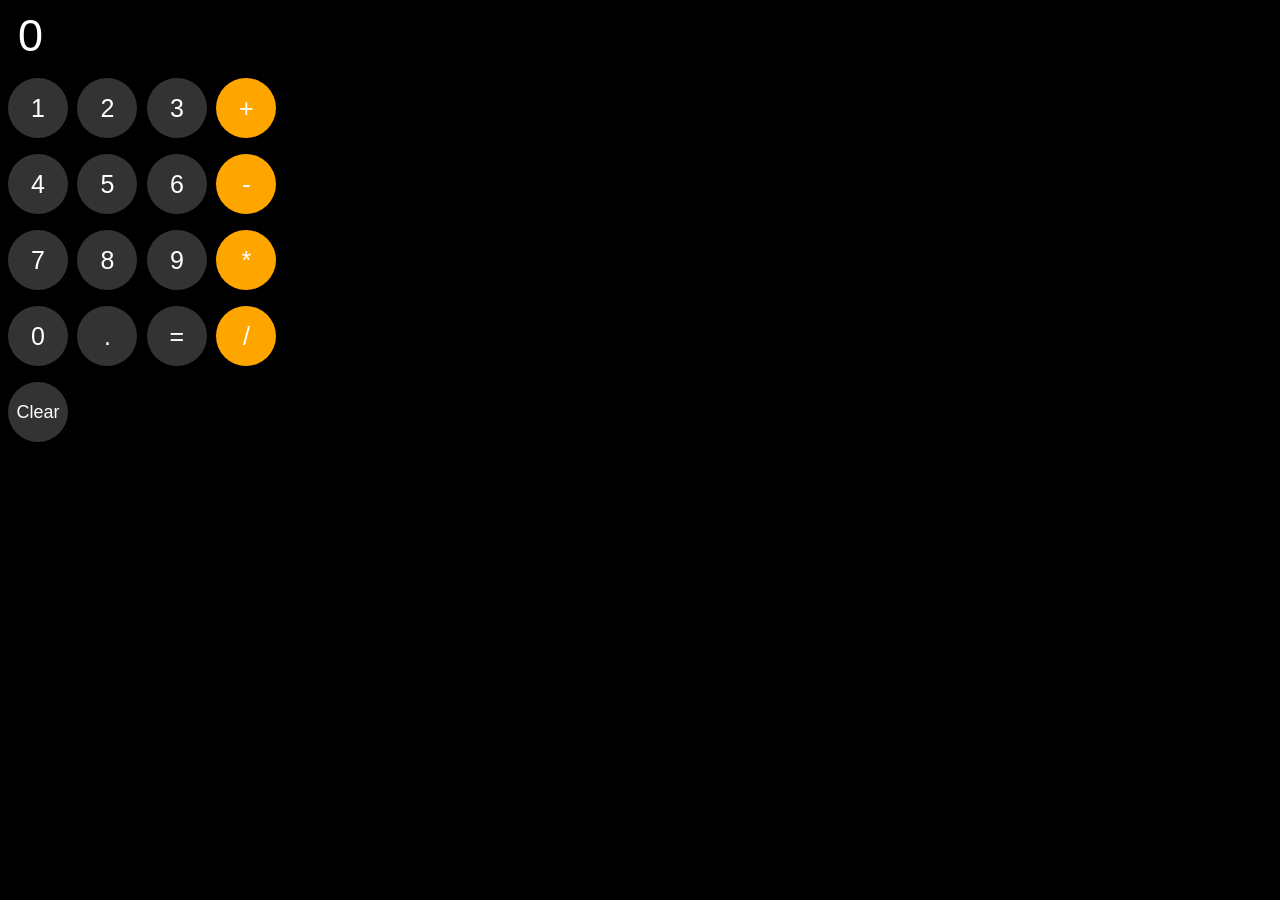
==== index.html @ 59132662 "Rename Calculator.html to index.html" ====
<!DOCTYPE html>
<html>
  <head>
    <title>Calculator</title>
  </head>
  <body>
    <link rel="stylesheet"
     href="calculator.css">
    <p class="js-display display-calculation"></p>
    <p>
      <button class="grey-button"
        onclick="updateCalculation(1);
      ">1</button>
      <button class="grey-button"
       onclick="updateCalculation('2');"
      >2</button>
      <button class="grey-button"
       onclick="updateCalculation('3');"
      >3</button>
      <button class="yellow-button"
       onclick="updateCalculation('+');"
      >+</button>

    </p>
  
    <p>
      <button class="grey-button"
       onclick="updateCalculation('4');"
      >4</button>
      <button class="grey-button"
       onclick="updateCalculation('5');"
      >5</button>
      <button class="grey-button"
       onclick="updateCalculation('6');"
      >6</button>
      <button class="yellow-button"
       onclick="updateCalculation('-');"
      >-</button>

    </p>

    <p>
      <button class="grey-button"
       onclick="updateCalculation('7');"
      >7</button>
      <button class="grey-button"
       onclick="updateCalculation('8');"
      >8</button>
      <button class="grey-button"
       onclick="updateCalculation('9');"
      >9</button>
      <button class="yellow-button"
       onclick="updateCalculation('*');"
      >*</button>
      
    </p>

    <p>
      <button class="grey-button"
       onclick="updateCalculation('0');"
      >0</button>
      <button class="grey-button"
       onclick="updateCalculation('.');"
      >.</button>
      <button class="grey-button"
       onclick="calculation = eval(calculation);
       displayCalculation();
       localStorage.setItem('calculation',(calculation));"
      >=</button>
      <button class="yellow-button"
       onclick="updateCalculation('/');"
      >/</button>

    </p>
    <button class="grey-button clear-button"
     onclick="calculation = '';
     displayCalculation();
     localStorage.setItem('calculation',(calculation));"
     >Clear</button>
    
    
    <script src="calculator.js">
    </script>
    

  </body>
</html>
---- calculator.css ----
body{
  background-color: black;
  color:white;
  font-family:arial;

}
button{
  height:60px;
  width:60px;
  background-color: transparent;
  color:white;
  border:none;
  margin-right:5px;
  font-size:25px;
  border-radius: 100%;

}
.grey-button{
  background-color:rgb(51 51 51);
}
.yellow-button{
  background-color: orange
}
.clear-button{
  font-size:18px;
}
.display-calculation{
  font-size:45px;
  margin: 10px
}
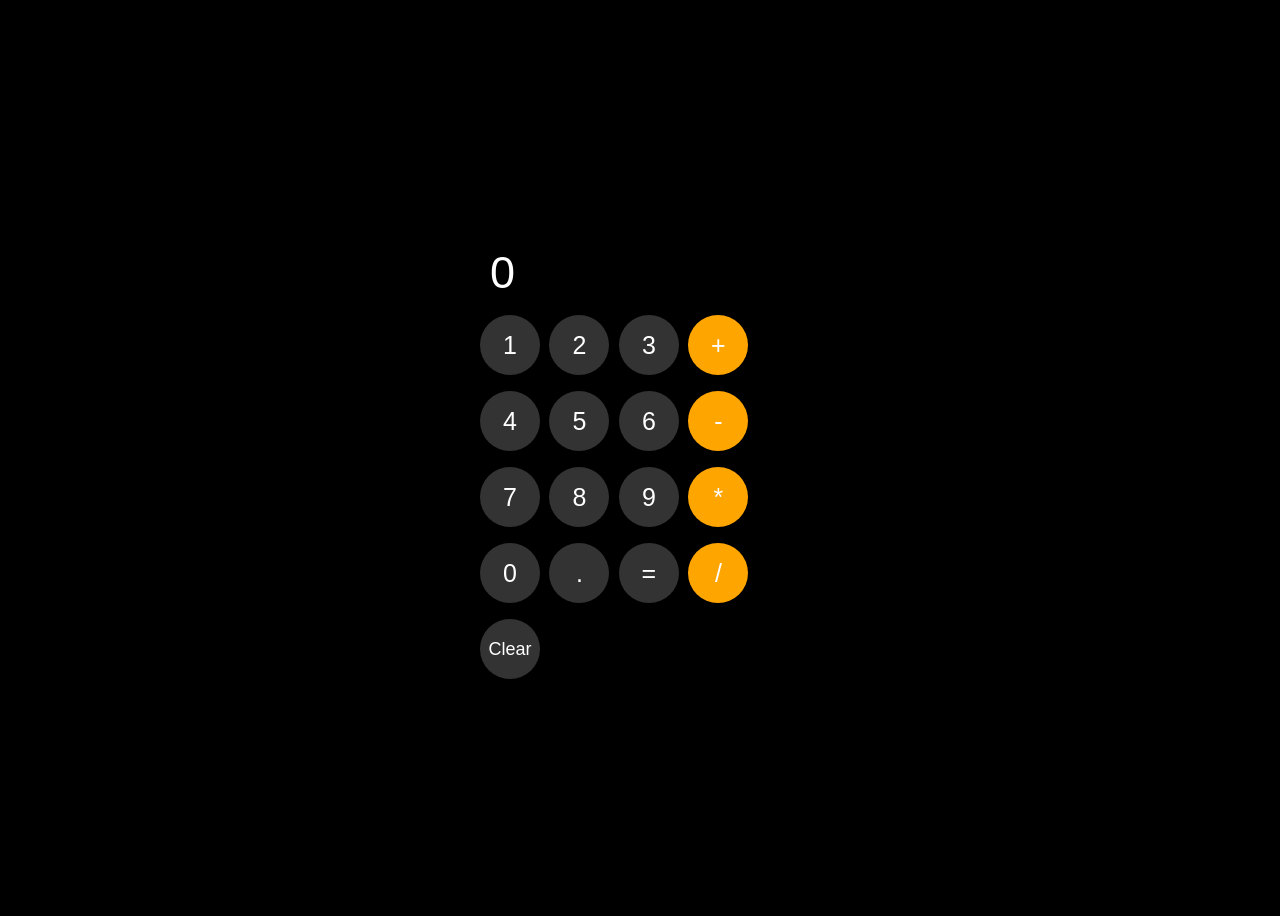
==== commit b6d13ae5: "Redesign calculator HTML structure Refactor calculator layout and button structure." ====
--- a/index.html
+++ b/index.html
@@ -2,86 +2,80 @@
 <html>
   <head>
     <title>Calculator</title>
+    <meta name="viewport" content="width=device-width, initial-scale=1.0">
   </head>
   <body>
     <link rel="stylesheet"
      href="calculator.css">
-    <p class="js-display display-calculation"></p>
-    <p>
-      <button class="grey-button"
-        onclick="updateCalculation(1);
-      ">1</button>
-      <button class="grey-button"
-       onclick="updateCalculation('2');"
-      >2</button>
-      <button class="grey-button"
-       onclick="updateCalculation('3');"
-      >3</button>
-      <button class="yellow-button"
-       onclick="updateCalculation('+');"
-      >+</button>
-
-    </p>
-  
-    <p>
-      <button class="grey-button"
-       onclick="updateCalculation('4');"
-      >4</button>
-      <button class="grey-button"
-       onclick="updateCalculation('5');"
-      >5</button>
-      <button class="grey-button"
-       onclick="updateCalculation('6');"
-      >6</button>
-      <button class="yellow-button"
-       onclick="updateCalculation('-');"
-      >-</button>
-
-    </p>
-
-    <p>
-      <button class="grey-button"
-       onclick="updateCalculation('7');"
-      >7</button>
-      <button class="grey-button"
-       onclick="updateCalculation('8');"
-      >8</button>
-      <button class="grey-button"
-       onclick="updateCalculation('9');"
-      >9</button>
-      <button class="yellow-button"
-       onclick="updateCalculation('*');"
-      >*</button>
-      
-    </p>
-
-    <p>
-      <button class="grey-button"
-       onclick="updateCalculation('0');"
-      >0</button>
-      <button class="grey-button"
-       onclick="updateCalculation('.');"
-      >.</button>
-      <button class="grey-button"
-       onclick="calculation = eval(calculation);
-       displayCalculation();
-       localStorage.setItem('calculation',(calculation));"
-      >=</button>
-      <button class="yellow-button"
-       onclick="updateCalculation('/');"
-      >/</button>
-
-    </p>
-    <button class="grey-button clear-button"
-     onclick="calculation = '';
-     displayCalculation();
-     localStorage.setItem('calculation',(calculation));"
-     >Clear</button>
-    
-    
+    <div class="calculator">
+      <p class="js-display display-calculation"></p>
+      <p>
+      <div class="buttons">
+          <button class="grey-button"
+            onclick="updateCalculation(1);
+          ">1</button>
+          <button class="grey-button"
+          onclick="updateCalculation('2');"
+          >2</button>
+          <button class="grey-button"
+          onclick="updateCalculation('3');"
+          >3</button>
+          <button class="yellow-button"
+          onclick="updateCalculation('+');"
+          >+</button>
+        </p>
+        <p>
+          <button class="grey-button"
+          onclick="updateCalculation('4');"
+          >4</button>
+          <button class="grey-button"
+          onclick="updateCalculation('5');"
+          >5</button>
+          <button class="grey-button"
+          onclick="updateCalculation('6');"
+          >6</button>
+          <button class="yellow-button"
+          onclick="updateCalculation('-');"
+          >-</button>
+        </p>
+        <p>
+          <button class="grey-button"
+          onclick="updateCalculation('7');"
+          >7</button>
+          <button class="grey-button"
+          onclick="updateCalculation('8');"
+          >8</button>
+          <button class="grey-button"
+          onclick="updateCalculation('9');"
+          >9</button>
+          <button class="yellow-button"
+          onclick="updateCalculation('*');"
+          >*</button>
+        </p>
+        <p>
+          <button class="grey-button"
+          onclick="updateCalculation('0');"
+          >0</button>
+          <button class="grey-button"
+          onclick="updateCalculation('.');"
+          >.</button>
+          <button class="grey-button"
+          onclick="calculation = eval(calculation);
+          displayCalculation();
+          localStorage.setItem('calculation',(calculation));"
+          >=</button>
+          <button class="yellow-button"
+          onclick="updateCalculation('/');"
+          >/</button>
+        </p>
+      </div>
+      <button class="grey-button clear-button"
+      onclick="calculation = '';
+      displayCalculation();
+      localStorage.setItem('calculation',(calculation));"
+      >Clear</button>
+    </div>
     <script src="calculator.js">
     </script>
-    
-
   </body>
 </html>
--- a/calculator.css
+++ b/calculator.css
@@ -2,6 +2,11 @@
   background-color: black;
   color:white;
   font-family:arial;
+  display:flex;
+  justify-content:center;
+  align-items:center;
+  
+  height:100vh;
 
 }
 button{
@@ -15,6 +20,12 @@
   border-radius: 100%;
 
 }
+.calculator{
+  width:100%;
+  max-width:320px;
+  margin:auto;
+}
+
 .grey-button{
   background-color:rgb(51 51 51);
 }
@@ -27,4 +38,4 @@
 .display-calculation{
   font-size:45px;
   margin: 10px
-}+}
